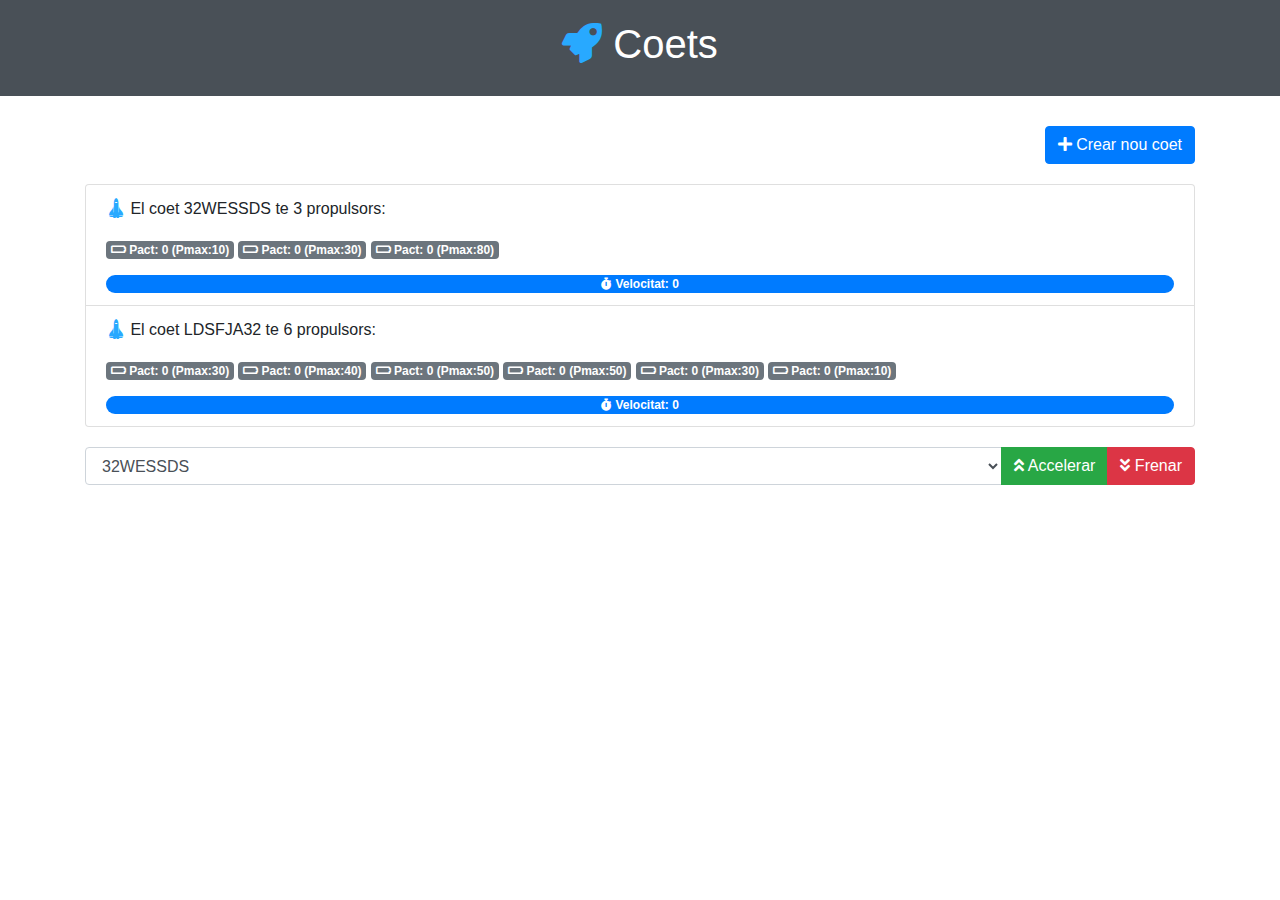
==== view/index.html @ feb25782 "Upload started project local file" ====
<!DOCTYPE html>
<html>

<head>

    <meta charset="utf-8">
    <meta http-equiv="X-UA-Compatible" content="IE=edge">
    <title>Rockets Excercise</title>
    <meta name="viewport" content="width=device-width, initial-scale=1">

    <link rel="stylesheet" type="text/css" media="screen" href="css/styles.css">
    <link rel="stylesheet" type="text/css" media="screen" href="css/bootstrap.min.css">
    <link href="icon/css/all.css" rel="stylesheet">

    <script src="../model/drive.js"></script>
    <script src="../model/rocket.js"></script>
    <script src="../model/driveAddForm.js"></script>
    <script src="../controller/input.js"></script>
    <script src="../controller/controller.js"></script>

    <script src="js/jquery.slim.min.js"></script>
    <script src="js/popper.min.js"></script>
    <script src="js/bootstrap.min.js"></script>

</head>

<body onload="loadContent(); addRocketOptions()">

    <header>
        <H1><i class="fas fa-rocket"></i> Coets</H1>
    </header>



    <!-- Content -->
    <div class="content container">

        <!-- Button New Rocket (trigger modal) -->
        <div class="button_content">
            <button type="button" class="btn btn-primary" data-toggle="modal" data-target="#new_rockets_modal">
                <i class="fas fa-plus"></i> Crear nou coet
            </button>
        </div>

        <!-- Coets -->
        <div id="div_coets"></div>

        <div id="forms_velocity">
            <div class="input-group" id="form_rocket">
                <select class="form-control" id="rocket_select" name="drives_select">
                </select>
                <div class="input-group-append">
                    <button class="btn btn-success" onclick="accelerateRocket()"><i class="fas fa-angle-double-up"></i> Accelerar</button>
                    <button class="btn btn-danger" onclick="slowDownRocket()"><i class="fas fa-angle-double-down"></i> Frenar</button>
                </div>
            </div>
        </div>
    </div>

    <!--New Rocket Form (modal) -->
    <div class="modal fade" id="new_rockets_modal" tabindex="-1" role="dialog">
        <div class="modal-dialog modal-lg" role="document">
            <div class="modal-content">

                <!-- Formulari -->
                <form action="" target="_top">

                    <div class="modal-header">
                        <h5 class="modal-title" id="new_rocket_tittle">Nou Coet</h5>
                        <button type="button" class="close" data-dismiss="modal" aria-label="Close">
                            <span aria-hidden="true">&times;</span>
                        </button>
                    </div>

                    <div class="modal-body">

                        <div class="input-group mb-3">
                            <div class="input-group-prepend">
                                <span class="input-group-text" id="basic-addon1">ID</span>
                            </div>
                            <input type="text" class="form-control" placeholder="Introdueix identificador... (mín. 8 caràcters)">
                        </div>
                        <ul id="list_forms_drives">
                            <li id="form_drive_1" class="group_drive_cross">
                                <H6>Propulsor 1</H6>
                                <div class="btn-group btn-group-toggle from_drive" data-toggle="buttons">
                                    <div class="input-group-prepend">
                                        <span class="input-group-text" id="basic-addon1">Potència Màxima</span>
                                    </div>
                                    <label class="btn btn-outline-primary active">
                                        <input type="radio" name="potencia" value="10" autocomplete="off" checked>10
                                    </label>
                                    <label class="btn btn-outline-primary">
                                        <input type="radio" name="potencia" value="20" autocomplete="off">20
                                    </label>
                                    <label class="btn btn-outline-primary">
                                        <input type="radio" name="potencia" value="30" autocomplete="off">30
                                    </label>
                                    <label class="btn btn-outline-primary">
                                        <input type="radio" name="potencia" value="40" autocomplete="off">40
                                    </label>
                                    <label class="btn btn-outline-primary">
                                        <input type="radio" name="potencia" value="50" autocomplete="off">50
                                    </label>
                                    <label class="btn btn-outline-primary">
                                        <input type="radio" name="potencia" value="60" autocomplete="off">60
                                    </label>
                                    <label class="btn btn-outline-primary">
                                        <input type="radio" name="potencia" value="70" autocomplete="off">70
                                    </label>
                                    <label class="btn btn-outline-primary">
                                        <input type="radio" name="potencia" value="80" autocomplete="off">80
                                    </label>
                                    <label class="btn btn-outline-primary">
                                        <input type="radio" name="potencia" value="90" autocomplete="off">90
                                    </label>
                                    <label class="btn btn-outline-primary">
                                        <input type="radio" name="potencia" value="100" autocomplete="off">100
                                    </label>
                                </div>

                            </li>

                        </ul>
                        <p id="add_drive" class="icon plus" onclick="newDriveAddFrom()">Afegir propulsor</p>
                    </div>

                    <div class="modal-footer">
                        <button type="button" class="btn btn-secondary" data-dismiss="modal">Cancel·lar</button>
                        <input type="submit" class="btn btn-primary" value="Crear el coet!">
                    </div>

                </form><!-- Formulari -->
            </div>
        </div>
    </div>





</body>

</html>
---- view/css/styles.css ----
header{
    color:#fff;
    background-color: #495057;
    text-align: center;
    padding: 20px;
}

header .fa-rocket{
    color:#28a9ff;
}

.button_content{
    display:flex;
    justify-content:flex-end;
    padding-top:30px;
}

#div_coets{
    padding: 20px 0 20px 0;
}

#div_coets .fa-space-shuttle{
    color:#28a9ff;
}

.badge-pill {
    display: block !important;
}

.fa-battery-half{
    color:#ffc107;
}

.fa-battery-full{
    color:#dc3545;
}

.group_drive_cross{
    display:block;
    margin-bottom: 1rem;
}

.form_drive{
   
    display: inline-block !important;
}
.icon::before {
    display: inline-block;
    font-style: normal;
    font-variant: normal;
    text-rendering: auto;
    -webkit-font-smoothing: antialiased;
    padding-right: 10px;
    vertical-align:middle;
  }

.plus::before{
    font-family: "Font Awesome 5 Free";
    font-weight: 900;
    font-size: 1.5rem;
    content: "\f055";
}
#delete_drive:hover, #add_drive:hover{
    color:#005ec2;
    cursor:pointer;
}

#delete_drive, #add_drive{
    color:#007bff
    
}

#add_drive{
    margin-top:20px;
}

#delete_drive{
    padding: 10px;
}
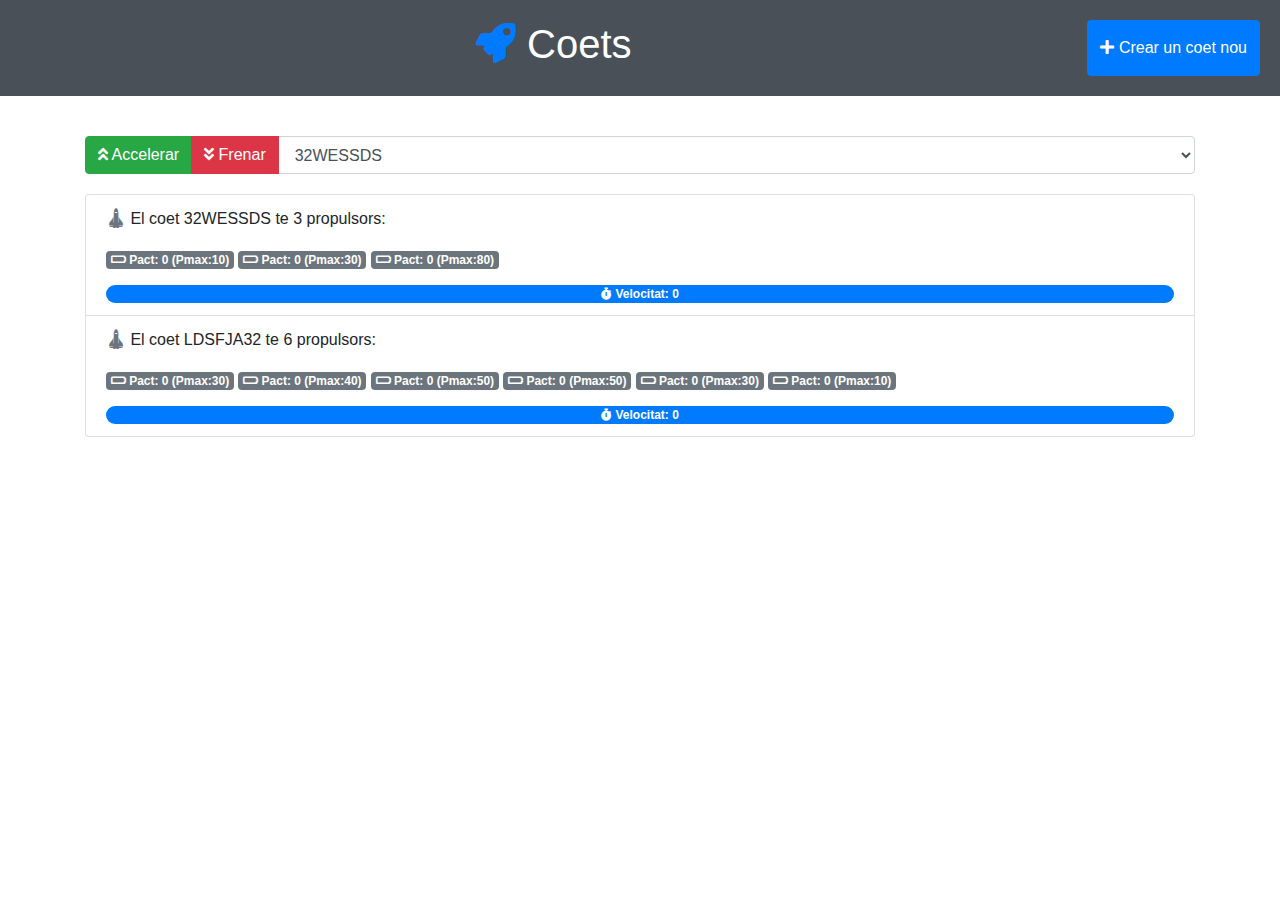
==== commit 7721b2d5: "Improves styles and ditribution content (header and accelerate form)" ====
--- a/view/index.html
+++ b/view/index.html
@@ -24,10 +24,15 @@
 
 </head>
 
-<body onload="loadContent(); addRocketOptions()">
+<body onload="loadContent(); addRocketOptions(); newDriveAddFrom();loadFormsDrive()">
 
     <header>
         <H1><i class="fas fa-rocket"></i> Coets</H1>
+
+        <!-- Button New Rocket (trigger modal) -->
+        <button type="button" class="btn btn-primary" data-toggle="modal" data-target="#new_rockets_modal">
+            <i class="fas fa-plus"></i> Crear un coet nou
+        </button>
     </header>
 
 
@@ -35,26 +40,23 @@
     <!-- Content -->
     <div class="content container">
 
-        <!-- Button New Rocket (trigger modal) -->
-        <div class="button_content">
-            <button type="button" class="btn btn-primary" data-toggle="modal" data-target="#new_rockets_modal">
-                <i class="fas fa-plus"></i> Crear nou coet
-            </button>
+        <div id="forms_velocity">
+            <div class="input-group" id="form_rocket">
+                    <div class="input-group-prepend">
+                            <button class="btn btn-success" onclick="accelerateRocket()"><i class="fas fa-angle-double-up"></i>
+                                Accelerar</button>
+                            <button class="btn btn-danger" onclick="slowDownRocket()"><i class="fas fa-angle-double-down"></i>
+                                Frenar</button>
+                        </div>
+                <select class="form-control" id="rocket_select" name="drives_select">
+                </select>
+                
+            </div>
         </div>
 
         <!-- Coets -->
         <div id="div_coets"></div>
 
-        <div id="forms_velocity">
-            <div class="input-group" id="form_rocket">
-                <select class="form-control" id="rocket_select" name="drives_select">
-                </select>
-                <div class="input-group-append">
-                    <button class="btn btn-success" onclick="accelerateRocket()"><i class="fas fa-angle-double-up"></i> Accelerar</button>
-                    <button class="btn btn-danger" onclick="slowDownRocket()"><i class="fas fa-angle-double-down"></i> Frenar</button>
-                </div>
-            </div>
-        </div>
     </div>
 
     <!--New Rocket Form (modal) -->
@@ -63,10 +65,10 @@
             <div class="modal-content">
 
                 <!-- Formulari -->
-                <form action="" target="_top">
+                <form action="javascript:addRocket()" target="_top">
 
                     <div class="modal-header">
-                        <h5 class="modal-title" id="new_rocket_tittle">Nou Coet</h5>
+                        <h5 class="modal-title" id="new_rocket_tittle">Coet Nou</h5>
                         <button type="button" class="close" data-dismiss="modal" aria-label="Close">
                             <span aria-hidden="true">&times;</span>
                         </button>
@@ -78,48 +80,10 @@
                             <div class="input-group-prepend">
                                 <span class="input-group-text" id="basic-addon1">ID</span>
                             </div>
-                            <input type="text" class="form-control" placeholder="Introdueix identificador... (mín. 8 caràcters)">
+                            <input type="text" class="form-control" id="id_rocket" placeholder="Introdueix identificador... (mín. 8 caràcters)">
                         </div>
                         <ul id="list_forms_drives">
-                            <li id="form_drive_1" class="group_drive_cross">
-                                <H6>Propulsor 1</H6>
-                                <div class="btn-group btn-group-toggle from_drive" data-toggle="buttons">
-                                    <div class="input-group-prepend">
-                                        <span class="input-group-text" id="basic-addon1">Potència Màxima</span>
-                                    </div>
-                                    <label class="btn btn-outline-primary active">
-                                        <input type="radio" name="potencia" value="10" autocomplete="off" checked>10
-                                    </label>
-                                    <label class="btn btn-outline-primary">
-                                        <input type="radio" name="potencia" value="20" autocomplete="off">20
-                                    </label>
-                                    <label class="btn btn-outline-primary">
-                                        <input type="radio" name="potencia" value="30" autocomplete="off">30
-                                    </label>
-                                    <label class="btn btn-outline-primary">
-                                        <input type="radio" name="potencia" value="40" autocomplete="off">40
-                                    </label>
-                                    <label class="btn btn-outline-primary">
-                                        <input type="radio" name="potencia" value="50" autocomplete="off">50
-                                    </label>
-                                    <label class="btn btn-outline-primary">
-                                        <input type="radio" name="potencia" value="60" autocomplete="off">60
-                                    </label>
-                                    <label class="btn btn-outline-primary">
-                                        <input type="radio" name="potencia" value="70" autocomplete="off">70
-                                    </label>
-                                    <label class="btn btn-outline-primary">
-                                        <input type="radio" name="potencia" value="80" autocomplete="off">80
-                                    </label>
-                                    <label class="btn btn-outline-primary">
-                                        <input type="radio" name="potencia" value="90" autocomplete="off">90
-                                    </label>
-                                    <label class="btn btn-outline-primary">
-                                        <input type="radio" name="potencia" value="100" autocomplete="off">100
-                                    </label>
-                                </div>
 
-                            </li>
 
                         </ul>
                         <p id="add_drive" class="icon plus" onclick="newDriveAddFrom()">Afegir propulsor</p>
--- a/view/css/styles.css
+++ b/view/css/styles.css
@@ -3,16 +3,21 @@
     background-color: #495057;
     text-align: center;
     padding: 20px;
+    display:flex !important;
+    justify-content:space-between;
 }
 
 header .fa-rocket{
-    color:#28a9ff;
+    color:#007bff;
 }
 
-.button_content{
-    display:flex;
-    justify-content:flex-end;
-    padding-top:30px;
+h1{
+    display:inline !important;
+    flex-grow:1;
+}
+
+#forms_velocity{
+    padding-top:40px;
 }
 
 #div_coets{
@@ -20,7 +25,7 @@
 }
 
 #div_coets .fa-space-shuttle{
-    color:#28a9ff;
+    color:#6c757d;
 }
 
 .badge-pill {
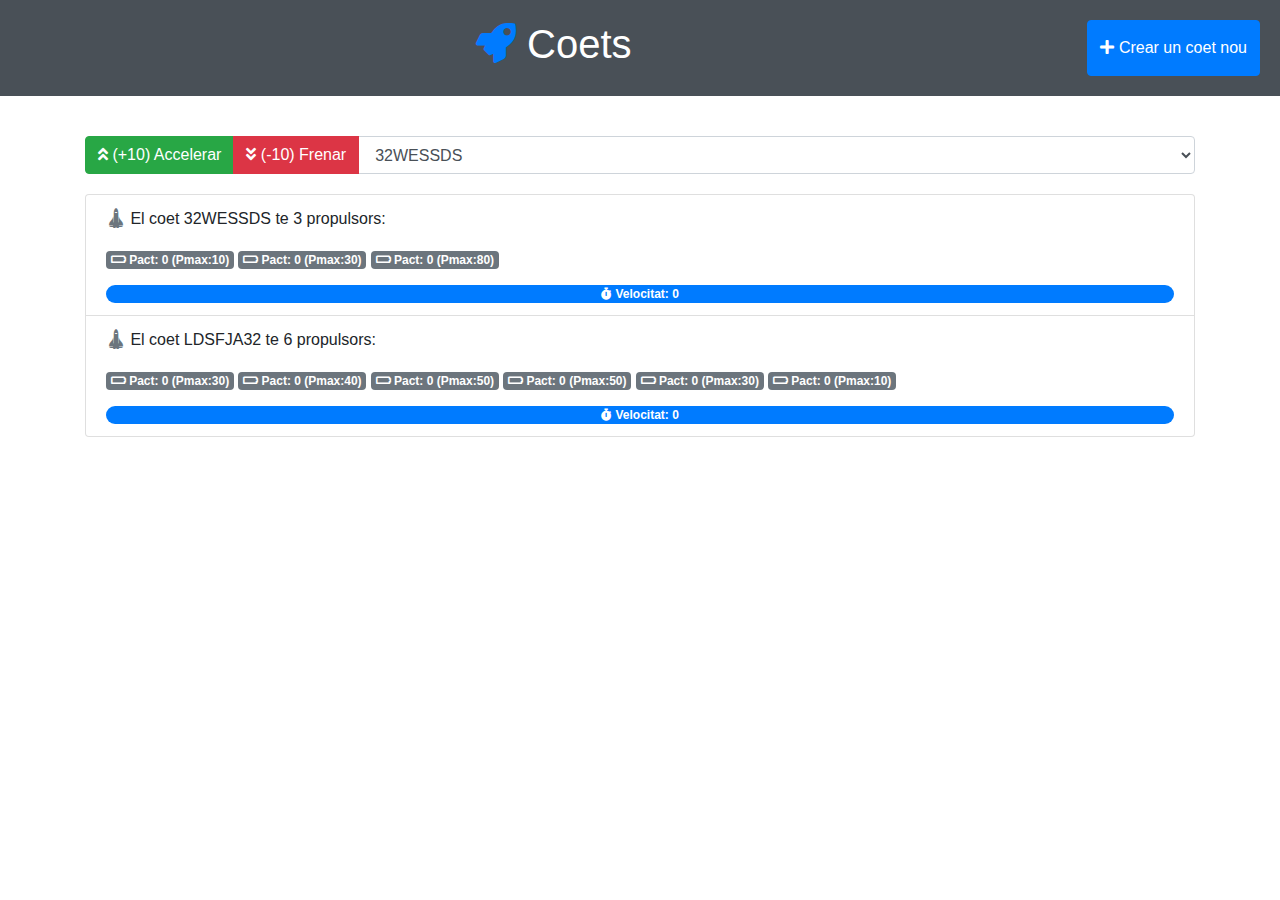
==== commit d0145b6d: "change buttons accelerate/slowdown functions with parameter increment/decremnt" ====
--- a/view/index.html
+++ b/view/index.html
@@ -43,10 +43,10 @@
         <div id="forms_velocity">
             <div class="input-group" id="form_rocket">
                     <div class="input-group-prepend">
-                            <button class="btn btn-success" onclick="accelerateRocket()"><i class="fas fa-angle-double-up"></i>
-                                Accelerar</button>
-                            <button class="btn btn-danger" onclick="slowDownRocket()"><i class="fas fa-angle-double-down"></i>
-                                Frenar</button>
+                            <button class="btn btn-success" onclick="accelerateRocket(10)"><i class="fas fa-angle-double-up"></i>
+                                (+10) Accelerar</button>
+                            <button class="btn btn-danger" onclick="slowDownRocket(10)"><i class="fas fa-angle-double-down"></i>
+                                (-10) Frenar</button>
                         </div>
                 <select class="form-control" id="rocket_select" name="drives_select">
                 </select>
